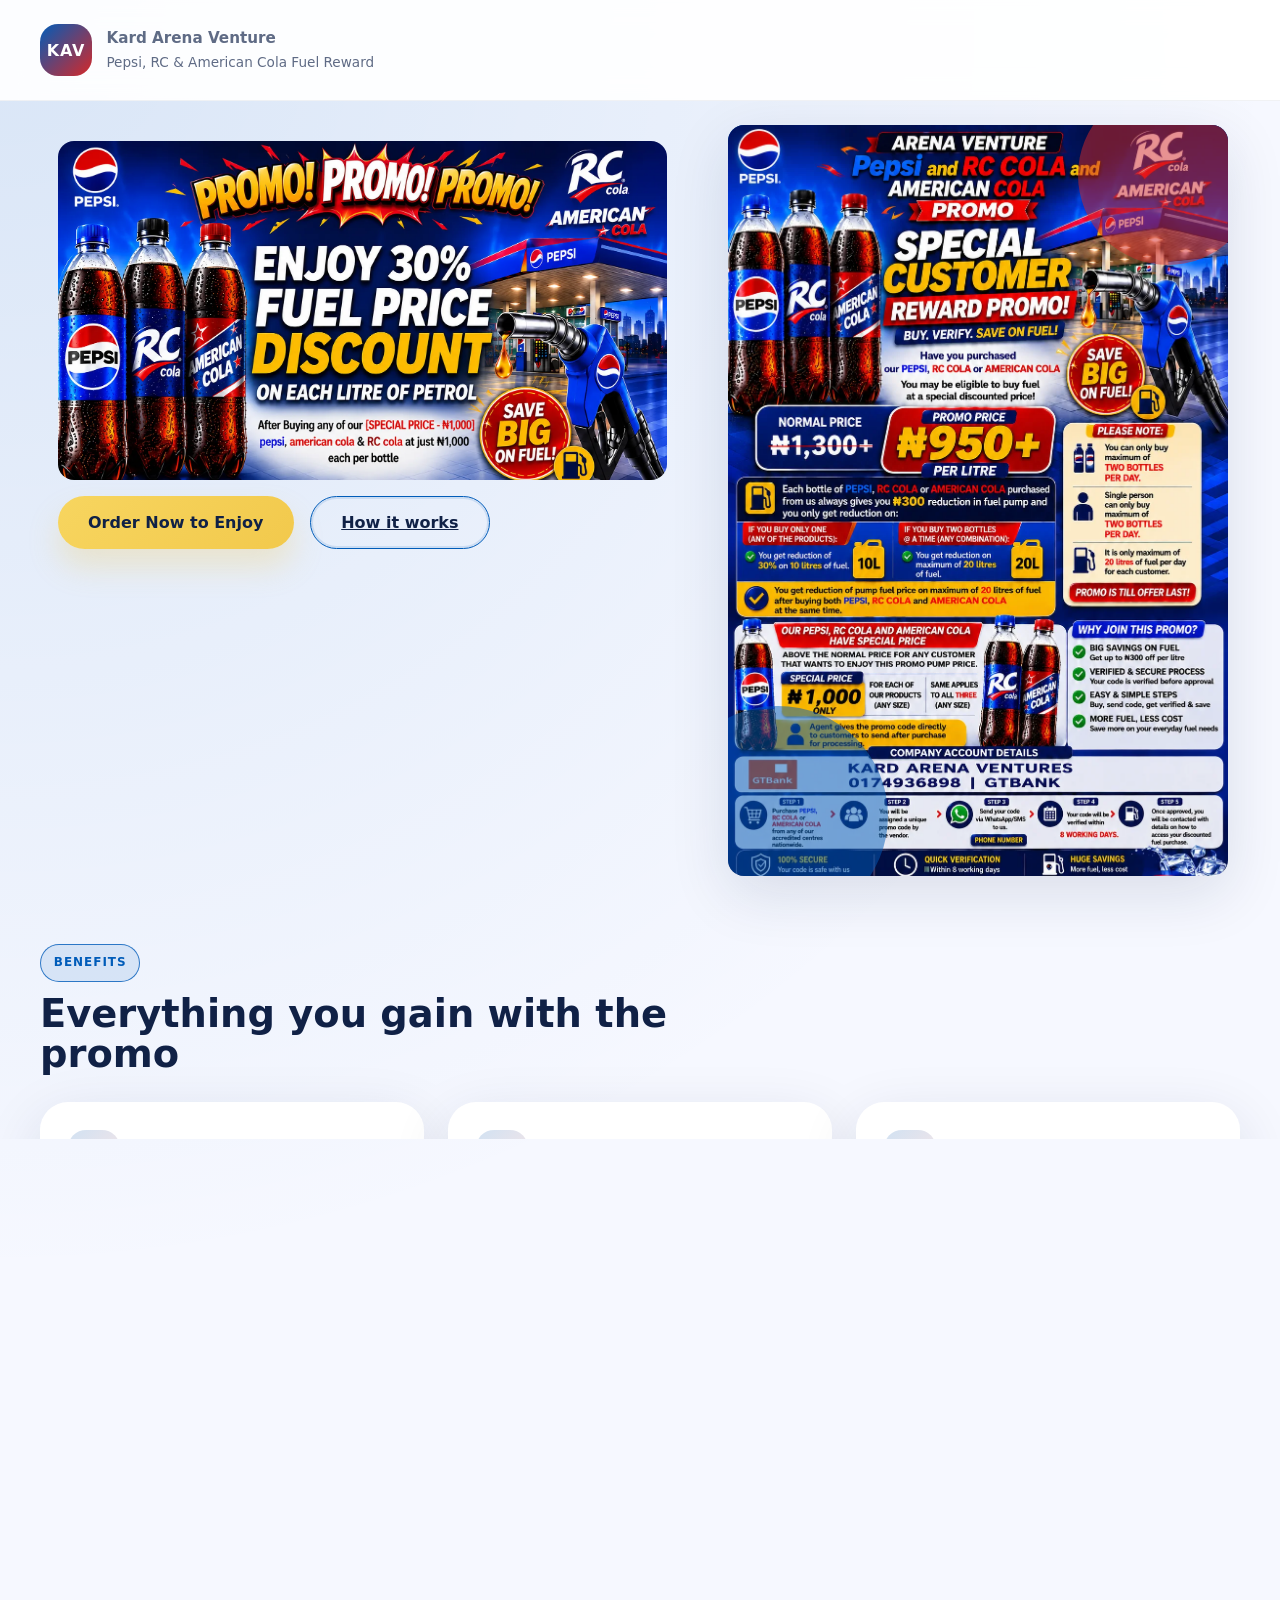
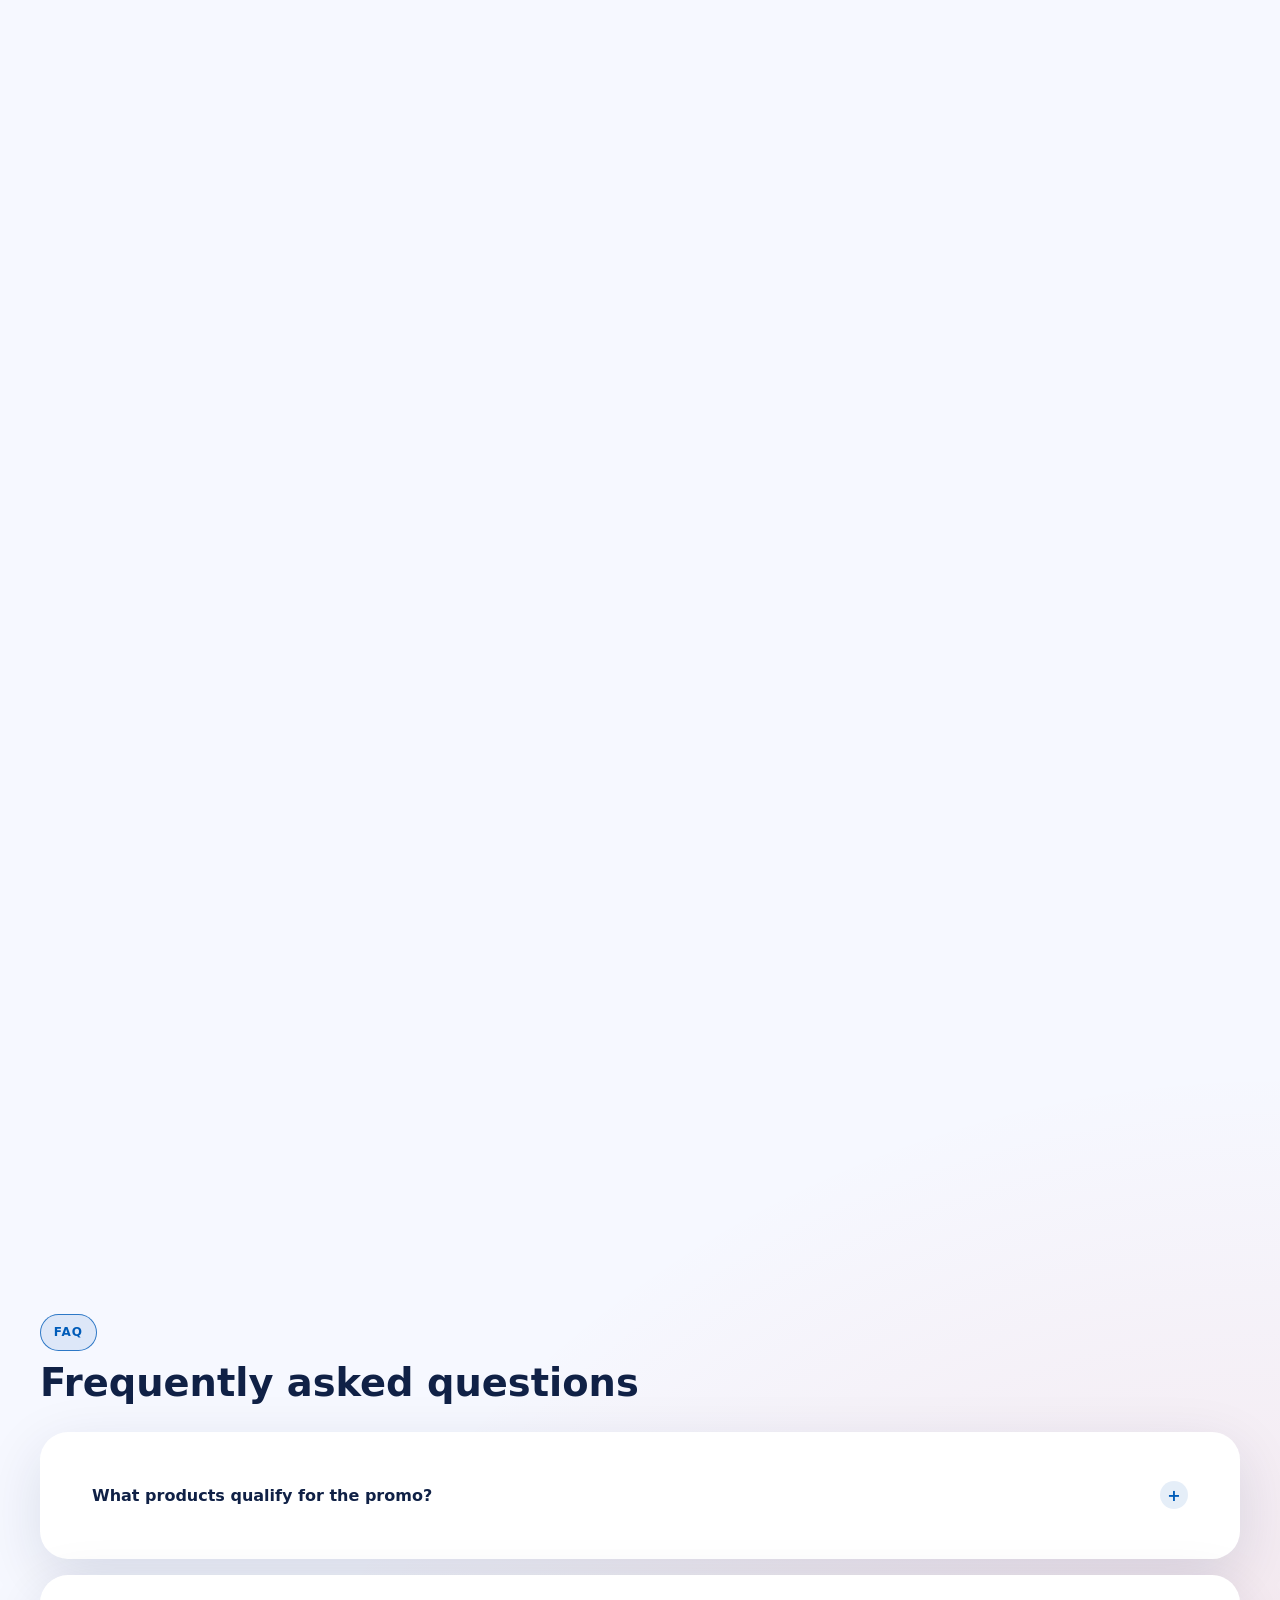
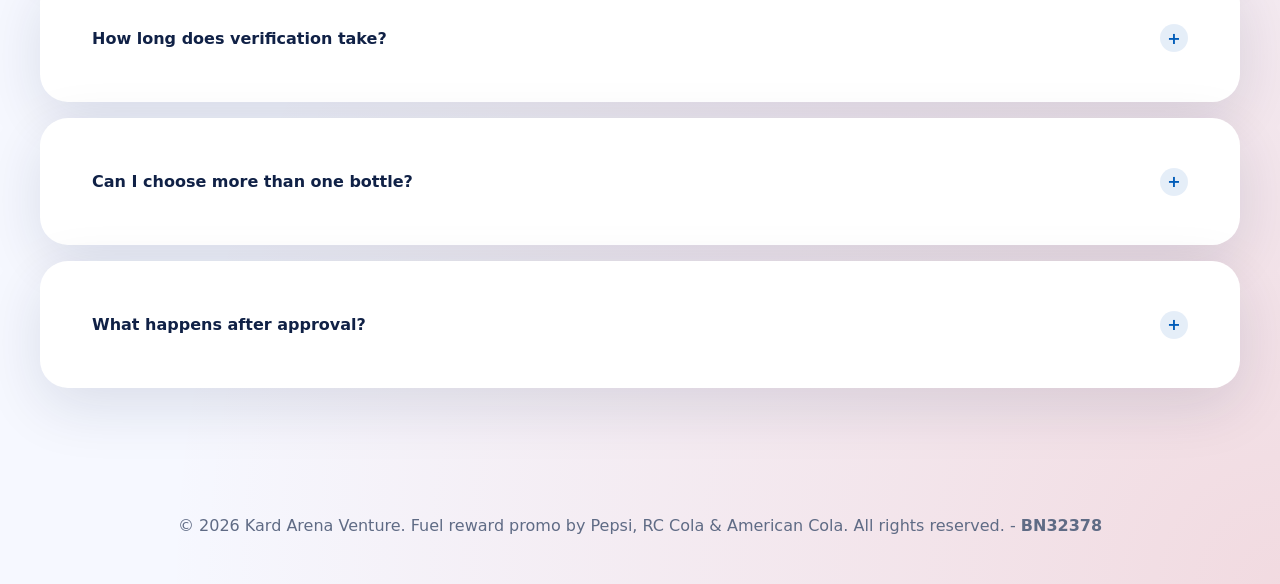
==== public/index.html @ 59dcd25c "Add wrangler.jsonc" ====
<!DOCTYPE html>
<html lang="en">
  <head>
    <meta charset="UTF-8" />
    <meta name="viewport" content="width=device-width, initial-scale=1.0" />
    <title>Arena Venture Fuel Reward Promo</title>
    <link rel="stylesheet" href="style.css" />
  </head>
  <body>
    <div class="page-shell">
      <header class="site-header">
        <div class="brand-wrap">
          <div class="brand-mark">KAV</div>
          <div>
            <p class="brand-name">Kard Arena Venture</p>
            <p class="brand-tag">Pepsi, RC & American Cola Fuel Reward</p>
          </div>
        </div>
      </header>

      <main>
        <section class="hero section-fade" id="hero">
          <div class="hero-image">
            <div class="hero-copy">
              <img src="hero-image.webp" alt="Pepsi Product" class="hero-image-mobile" />
              <div class="hero-actions">
                <button class="button button-primary order-trigger">Order Now to Enjoy</button>
                <a href="#how-it-works" class="button button-link">How it works</a>
              </div>
            </div>
          </div>
          <div class="hero-viz">
            <div class="product-frame">
              <img src="prcac.webp" alt="Pepsi Product">
            </div>
          </div>
        </section>

        <section class="benefits section-fade" id="benefits">
          <div class="section-header">
            <p class="eyebrow">Benefits</p>
            <h2>Everything you gain with the promo</h2>
          </div>
          <div class="benefit-grid">
            <article class="benefit-card">
              <div class="benefit-icon">1</div>
              <h3>Buy Pepsi, RC Cola or American Cola</h3>
              <p>Choose your favorite soda and enjoy the promo offer with every purchase.</p>
            </article>
            <article class="benefit-card">
              <div class="benefit-icon">2</div>
              <h3>Verify Your Purchase</h3>
              <p>Submit your receipt and proof fast through our quick verification process.</p>
            </article>
            <article class="benefit-card">
              <div class="benefit-icon">3</div>
              <h3>Save on Fuel</h3>
              <p>Redeem your reward for discounted fuel prices at partner stations.</p>
            </article>
            <article class="benefit-card">
              <div class="benefit-icon">4</div>
              <h3>Fast Approval</h3>
              <p>Get verified and approved quickly so you can use your fuel discount soon.</p>
            </article>
            <article class="benefit-card">
              <div class="benefit-icon">5</div>
              <h3>Secure Process</h3>
              <p>Your information is protected and only used to deliver the promo successfully.</p>
            </article>
          </div>
        </section>

        <section class="promo-info section-fade" id="promo-info">
          <div class="section-header">
            <p class="eyebrow">Promo information</p>
            <h2>How the reward promo works</h2>
          </div>
          <div class="promo-copy">
            <p>Buy any Pepsi, RC Cola or American Cola product from participating stores, then submit your name, phone number, email, and order details. After verification, you receive confirmation and access to special fuel discounts through our trusted partners.</p>
            <p>It’s simple, safe, and designed to give you the best value whenever you fuel up. The faster you submit, the sooner you can start saving.</p>
          </div>
        </section>

        <section class="how-it-works section-fade" id="how-it-works">
          <div class="section-header">
            <p class="eyebrow">How it works</p>
            <h2>5 steps to claim your fuel reward</h2>
          </div>
          <div class="steps-grid">
            <article class="step-card">
              <div class="step-circle">1</div>
              <h3>Buy Pepsi, RC Cola or American Cola</h3>
              <p>Pick any eligible soda product and keep your receipt for verification.</p>
            </article>
            <article class="step-card">
              <div class="step-circle">2</div>
              <h3>Receive your promo code</h3>
              <p>We send your unique code after you submit the order details.</p>
            </article>
            <article class="step-card">
              <div class="step-circle">3</div>
              <h3>Verification</h3>
              <p>Our team verifies your purchase and confirms eligibility for the promo.</p>
            </article>
            <article class="step-card">
              <div class="step-circle">4</div>
              <h3>Receive approval</h3>
              <p>Once verified, you get a confirmation and can access the fuel discount.</p>
            </article>
          </div>
        </section>

        <section class="faq section-fade" id="faq">
          <div class="section-header">
            <p class="eyebrow">FAQ</p>
            <h2>Frequently asked questions</h2>
          </div>
          <div class="faq-list">
            <div class="faq-card">
              <button class="faq-question" type="button">
                What products qualify for the promo?
                <span class="faq-icon">+</span>
              </button>
              <div class="faq-answer">
                <p>Any Pepsi, RC Cola or American Cola purchase from participating outlets qualifies. Keep your receipt for validation.</p>
              </div>
            </div>
            <div class="faq-card">
              <button class="faq-question" type="button">
                How long does verification take?
                <span class="faq-icon">+</span>
              </button>
              <div class="faq-answer">
                <p>Verification is usually completed within 24 hours. We will contact you once your submission is approved.</p>
              </div>
            </div>
            <div class="faq-card">
              <button class="faq-question" type="button">
                Can I choose more than one bottle?
                <span class="faq-icon">+</span>
              </button>
              <div class="faq-answer">
                <p>Yes. Select the quantity in the order form and submit your details for each purchase.</p>
              </div>
            </div>
            <div class="faq-card">
              <button class="faq-question" type="button">
                What happens after approval?
                <span class="faq-icon">+</span>
              </button>
              <div class="faq-answer">
                <p>You will receive a confirmation message and instructions on how to redeem your fuel discount.</p>
              </div>
            </div>
          </div>
        </section>
      </main>

      <footer class="site-footer">
        <p>© 2026 Kard Arena Venture. Fuel reward promo by Pepsi, RC Cola &amp; American Cola. All rights reserved. - <b>BN32378</b></p>
      </footer>
    </div>

    <div class="modal-overlay" data-modal="orderModal" aria-hidden="true">
      <div class="modal-card" role="dialog" aria-modal="true" aria-labelledby="order-modal-title">
        <!-- <button class="modal-close" data-close="true" aria-label="Close order modal">×</button> -->
        <div class="modal-head">
          <h2 id="order-modal-title">Place Your Order</h2>
          <p>Submit your details to claim the Pepsi, RC Cola &amp; American Cola fuel reward.</p>
        </div>
        <form class="order-form" id="orderForm" onsubmit="return false;" novalidate>
          <div class="form-grid">
            <label>
              Full Name
              <input type="text" name="full_name" required />
            </label>
            <label>
              Phone Number
              <input type="tel" name="phone_number" required />
            </label>
            <label>
                Email Address
                <input type="email" name="email" required />
            </label>
            <label>
              Product
              <select name="product" required>
                <option value="">Select product</option>
                <option value="Pepsi">Pepsi</option>
                <option value="RC Cola">RC Cola</option>
                <option value="American Cola">American Cola</option>
              </select>
            </label>
            <label>
              Quantity
              <input type="number" name="quantity" min="1" value="1" required />
            </label>
            <label>
              Delivery Address
              <input type="text" name="address" required />
            </label>
            <label class="full-width">
              Additional Note (Optional)
              <textarea name="note" rows="4" placeholder="Any special instructions..."></textarea>
            </label>
          </div>
          <p class="form-message" aria-live="polite"></p>
          <div class="modal-actions">
            <button type="button" class="button button-secondary" data-close="true">Cancel</button>
            <button type="submit" class="button button-primary submit-button">
              <span class="spinner" aria-hidden="true"></span>
              Submit Order
            </button>
          </div>
        </form>
      </div>
    </div>

    <!-- Removed obsolete payment-choice modal(s); only online payment is used now. -->

    <div class="modal-overlay success-overlay" data-modal="successModal" aria-hidden="true">
      <div class="modal-card modal-card-success" role="dialog" aria-modal="true" aria-labelledby="success-modal-title">
        <button class="modal-close" data-close="true" aria-label="Close success modal">×</button>
        <div class="modal-head">
          <p class="eyebrow">Success</p>
          <h2 id="success-modal-title">Order Received Successfully</h2>
          <p>Thank you for placing your order. We have received your request successfully. Our team will verify your submission and contact you soon.</p>
        </div>
        <div class="modal-actions modal-actions-center">
          <button type="button" class="button button-primary" data-close="true">Continue Browsing</button>
        </div>
      </div>
    </div>

    <div class="mobile-order-bar">
      <p>Ready to save on fuel?</p>
      <button class="button button-primary order-trigger">Order Now</button>
    </div>

    <script src="script.js" defer></script>
  </body>
</html>
---- public/style.css ----
:root {
  color-scheme: light;
  font-family: Inter, system-ui, -apple-system, BlinkMacSystemFont, "Segoe UI", sans-serif;
  --bg: #f6f8ff;
  --surface: #ffffff;
  --surface-strong: #eef2ff;
  --text: #102146;
  --muted: #5f6b85;
  --pepsi-blue: #005CB9;
  --rc-red: #D62828;
  --cta-gold: #f2c94c;
  --shadow: 0 18px 60px rgba(16, 33, 70, 0.12);
  --radius: 28px;
}

* {
  box-sizing: border-box;
}

html {
  scroll-behavior: smooth;
}

body {
  margin: 0;
  min-height: 100vh;
  background: radial-gradient(circle at top left, rgba(0, 92, 185, 0.12), transparent 32%), radial-gradient(circle at bottom right, rgba(214, 40, 40, 0.14), transparent 28%), var(--bg);
  color: var(--text);
}

img {
  max-width: 100%;
  display: block;
}

button,
input,
select,
textarea {
  font: inherit;
}

button {
  cursor: pointer;
}

.page-shell {
  display: grid;
  grid-template-rows: auto 1fr auto;
  min-height: 100vh;
}

.site-header {
  position: sticky;
  top: 0;
  z-index: 20;
  display: flex;
  justify-content: space-between;
  align-items: center;
  gap: 1rem;
  padding: 1.5rem clamp(1rem, 4vw, 2.5rem);
  background: rgba(255, 255, 255, 0.92);
  backdrop-filter: blur(14px);
  border-bottom: 1px solid rgba(16, 33, 70, 0.06);
}

.brand-wrap {
  display: flex;
  align-items: center;
  gap: 0.9rem;
}

.brand-mark {
  width: 52px;
  height: 52px;
  border-radius: 18px;
  display: grid;
  place-items: center;
  color: #fff;
  background: linear-gradient(135deg, var(--pepsi-blue), var(--rc-red));
  font-weight: 700;
  letter-spacing: 0.05em;
}

.brand-name {
  margin: 0;
  font-weight: 700;
  font-size: 0.95rem;
}

.brand-tag {
  margin: 0;
  color: var(--muted);
  font-size: 0.85rem;
}

main {
  padding: 0 clamp(1rem, 4vw, 2.5rem) 2rem;
}

.section-header {
  max-width: 740px;
  margin-bottom: 1.75rem;
}

.eyebrow {
  display: inline-flex;
  align-items: center;
  gap: 0.5rem;
  padding: 0.45rem 0.8rem;
  border-radius: 999px;
  border: 1px solid rgba(0, 92, 185, 0.8);
  background: rgba(0, 92, 185, 0.1);
  color: var(--pepsi-blue);
  text-transform: uppercase;
  letter-spacing: 0.08em;
  font-size: 0.75rem;
  font-weight: 700;
}

h1,
h2,
h3 {
  margin: 0;
  line-height: 1.05;
}

h1 {
  font-size: clamp(2.8rem, 5vw, 4.2rem);
  letter-spacing: -0.04em;
}

h2 {
  font-size: clamp(2rem, 3vw, 2.8rem);
}

h3 {
  font-size: 1.1rem;
}

p {
  line-height: 1.75;
  color: var(--muted);
}

.button {
  border: none;
  border-radius: 999px;
  padding: 1rem 1.9rem;
  transition: transform 0.25s ease, box-shadow 0.25s ease, background 0.25s ease;
  font-weight: 700;
  color: var(--text);
  text-align: center;
}

.button:hover {
  transform: translateY(-1px);
}

.button-primary {
  background: linear-gradient(135deg, #f7d55f, #f2c94c);
  box-shadow: 0 18px 30px rgba(242, 201, 76, 0.25);
}

.button-secondary {
  color: #fff;
  background: rgba(16, 33, 70, 0.9);
}

.button-link {
  border: 1px solid var(--pepsi-blue);
  background: transparent;
  box-shadow: inset 0 0 0 2px rgba(0, 92, 185, 0.12);
}

.hero {
  display: grid;
  grid-template-columns: 1.1fr 0.9fr;
  align-items: normal;
  gap: 2rem;
  padding: .5rem 0 .5rem .1rem;
  margin-top: 1rem;
}

.hero-image {
  border-radius: 16px;
  width: fit-content;
  height: fit-content;
  padding: 1rem;
  display: flex;
  justify-content: center;
  align-items: center;
  /* background-image: url(./background.png);
  background-repeat: no-repeat;
  background-size: cover; */
}

.hero-copy {
  max-width: 620px;
  color: var(--text);
}

.hero-copy img {
  border-radius: 16px;
  margin-bottom: 1rem;
}

.hero-copy p {
  font-size: 1.1rem;
  margin: 1.5rem 0 2rem;
}

.hero-actions {
  display: flex;
  flex-wrap: wrap;
  gap: 1rem;
}

.hero-viz {
  display: grid;
  place-items: center;
  gap: 1.25rem;
}

.product-frame {
  width: min(500px, 100%);
  min-height: fit-content;
  border-radius: 16px;
  background: linear-gradient(180deg, rgba(0, 92, 185), rgba(255, 255, 255, 0.8));
  box-shadow: var(--shadow);
  position: relative;
  overflow: hidden;
}

.product-frame::before,
.product-frame::after {
  content: "";
  position: absolute;
  border-radius: 50%;
}

.product-frame::before {
  width: 180px;
  height: 180px;
  top: -40px;
  right: -30px;
  background: rgba(214, 40, 40, 0.5);
}

.product-frame::after {
  width: 220px;
  height: 220px;
  bottom: -50px;
  left: -60px;
  background: rgba(0, 92, 185, 0.5);
}

.product-tag {
  position: absolute;
  top: 1.4rem;
  left: 1.4rem;
  padding: 0.85rem 1rem;
  border-radius: 18px;
  background: rgba(255, 255, 255, 0.92);
  color: var(--pepsi-blue);
  font-weight: 700;
  letter-spacing: 0.03em;
}

.product-frame-alt {
  transform: translateX(30px);
  background: linear-gradient(180deg, rgba(214, 40, 40, 0.14), rgba(255, 255, 255, 0.86));
}

.product-frame-alt .product-tag {
  color: var(--rc-red);
}

.benefits,
.promo-info,
.how-it-works,
.faq {
  padding: 3rem 0;
}

.benefit-grid {
  display: grid;
  grid-template-columns: repeat(3, minmax(0, 1fr));
  gap: 1.5rem;
}

.benefit-card,
.step-card,
.faq-card {
  background: var(--surface);
  border-radius: 28px;
  padding: 1.75rem;
  box-shadow: var(--shadow);
}

.benefit-card {
  min-height: 230px;
}

.benefit-icon {
  width: 52px;
  height: 52px;
  display: grid;
  place-items: center;
  border-radius: 18px;
  margin-bottom: 1rem;
  background: linear-gradient(135deg, rgba(0, 92, 185, 0.18), rgba(214, 40, 40, 0.12));
  color: var(--pepsi-blue);
  font-weight: 700;
}

.step-card {
  display: grid;
  gap: 1rem;
}

.steps-grid {
  display: grid;
  grid-template-columns: repeat(2, minmax(0, 1fr));
  gap: 1.5rem;
}

.step-circle {
  width: 58px;
  height: 58px;
  display: grid;
  place-items: center;
  border-radius: 18px;
  font-weight: 700;
  color: #fff;
  background: linear-gradient(135deg, var(--pepsi-blue), var(--rc-red));
}

.promo-copy {
  max-width: 760px;
  display: grid;
  gap: 1rem;
  color: var(--muted);
}

.faq-list {
  display: grid;
  gap: 1rem;
}

.faq-card {
  overflow: hidden;
}

.faq-question {
  width: 100%;
  display: flex;
  align-items: center;
  justify-content: space-between;
  padding: 1.35rem 1.5rem;
  background: var(--surface);
  border: none;
  border-radius: 24px;
  font-size: 1rem;
  font-weight: 700;
  color: var(--text);
}

.faq-icon {
  display: inline-flex;
  width: 28px;
  height: 28px;
  align-items: center;
  justify-content: center;
  border-radius: 50%;
  background: rgba(0, 92, 185, 0.1);
  color: var(--pepsi-blue);
}

.faq-answer {
  max-height: 0;
  padding: 0 1.5rem;
  color: var(--muted);
  overflow: hidden;
  transition: max-height 0.35s ease, padding 0.35s ease;
}

.faq-card.active .faq-answer {
  max-height: 260px;
  padding: 1rem 1.5rem 1.5rem;
}

.site-footer {
  padding: 1.75rem clamp(1rem, 4vw, 2.5rem);
  text-align: center;
  color: var(--muted);
}

.modal-overlay {
  position: fixed;
  inset: 0;
  display: none;
  background: rgba(16, 33, 70, 0.45);
  padding: 1.5rem;
  z-index: 50;
  overflow-y: auto;
}

.modal-overlay.active {
  display: flex;
}

.modal-card {
  margin: auto;
  width: min(680px, 100%);
  border-radius: 10px;
  padding: 2rem;
  background: var(--surface);
  box-shadow: 0 32px 80px rgba(16, 33, 70, 0.18);
  transform: translateY(30px);
  opacity: 0;
  animation: modalIn 0.35s ease forwards;
}

.modal-card-success {
  text-align: center;
}

@keyframes modalIn {
  to {
    opacity: 1;
    transform: translateY(0);
  }
}

.modal-close {
  position: absolute;
  top: 1rem;
  right: 1rem;
  width: 42px;
  height: 42px;
  border: none;
  border-radius: 50%;
  background: rgba(16, 33, 70, 0.08);
  color: var(--text);
  font-size: 1.35rem;
}

.modal-head {
  display: grid;
  gap: 0.75rem;
  margin: 2rem 0 1.5rem 0;
}

.order-form label {
  display: grid;
  gap: 0.65rem;
  font-size: 0.9rem;
  color: var(--text);
}

.order-form input,
.order-form select,
.order-form textarea {
  width: 100%;
  border: 1px solid rgba(16, 33, 70, 0.14);
  border-radius: 18px;
  padding: 0.95rem 1rem;
  background: #fff;
  color: var(--text);
  transition: border-color 0.2s ease, box-shadow 0.2s ease;
}

.order-form input:focus,
.order-form select:focus,
.order-form textarea:focus {
  outline: none;
  border-color: var(--pepsi-blue);
  box-shadow: 0 0 0 3px rgba(0, 92, 185, 0.12);
}

.form-grid {
  display: grid;
  grid-template-columns: repeat(2, minmax(0, 1fr));
  gap: 1rem;
}

.full-width {
  grid-column: 1 / -1;
}

.form-message {
  min-height: 1.4rem;
  margin: 1rem 0 0;
  color: var(--rc-red);
  font-weight: 600;
}

.payment-choice-actions {
  display: flex;
  flex-wrap: wrap;
  justify-content: center;
  gap: 1rem;
  margin: 0.5rem 0 1rem;
}

.payment-choice-actions .button {
  min-width: 220px;
}

.modal-actions {
  margin-top: 1.75rem;
  display: flex;
  justify-content: flex-end;
  gap: 1rem;
  flex-wrap: wrap;
}

.modal-actions-center {
  justify-content: center;
}

.spinner {
  width: 1rem;
  height: 1rem;
  margin-right: 0.65rem;
  border: 3px solid rgba(255, 255, 255, 0.36);
  border-top-color: rgba(16, 33, 70, 0.85);
  border-radius: 50%;
  display: inline-block;
  vertical-align: middle;
  opacity: 0;
  animation: spin 0.8s linear infinite;
}

button.loading .spinner {
  opacity: 1;
}

button.loading {
  pointer-events: none;
}

@keyframes spin {
  to {
    transform: rotate(360deg);
  }
}

.mobile-order-bar {
  display: none;
  position: fixed;
  inset: auto 0 0;
  z-index: 30;
  background: rgba(255, 255, 255, 0.92);
  border-top: 1px solid rgba(16, 33, 70, 0.08);
  padding: 1rem 1.25rem;
  gap: 1rem;
  align-items: center;
  justify-content: space-between;
}

.mobile-order-bar p {
  margin: 0;
  color: var(--text);
  font-weight: 700;
}

.section-fade {
  opacity: 0;
  transform: translateY(24px);
  animation: fadeInUp 0.8s ease forwards;
}

.section-fade:nth-of-type(1) { animation-delay: 0.1s; }
.section-fade:nth-of-type(2) { animation-delay: 0.2s; }
.section-fade:nth-of-type(3) { animation-delay: 0.3s; }
.section-fade:nth-of-type(4) { animation-delay: 0.4s; }
.section-fade:nth-of-type(5) { animation-delay: 0.5s; }

@keyframes fadeInUp {
  to {
    opacity: 1;
    transform: translateY(0);
  }
}

@media (max-width: 1024px) {
  .hero {
    grid-template-columns: 1fr;
  }

  .steps-grid,
  .benefit-grid {
    grid-template-columns: 1fr;
  }
}

@media (max-width: 760px) {
  .site-header {
    flex-wrap: wrap;
    justify-content: center;
  }

  .page-shell {
    padding-bottom: 90px;
  }

  .payment-choice-actions {
    flex-direction: column;
  }

  .payment-choice-actions .button {
    width: 100%;
  }

  .payment-choice-actions {
    flex-direction: column;
  }

  .payment-choice-actions .button {
    width: 100%;
  }

  .hero-copy h1 {
    font-size: 2.5rem;
  }

  .hero-actions {
    flex-direction: column;
    align-items: stretch;
  }

  .product-frame {
    min-height: 260px;
  }

  .form-grid {
    grid-template-columns: 1fr;
  }

  .mobile-order-bar {
    display: flex;
  }
}

@media (prefers-reduced-motion: reduce) {
  *,
  *::before,
  *::after {
    animation: none !important;
    transition: none !important;
  }
}
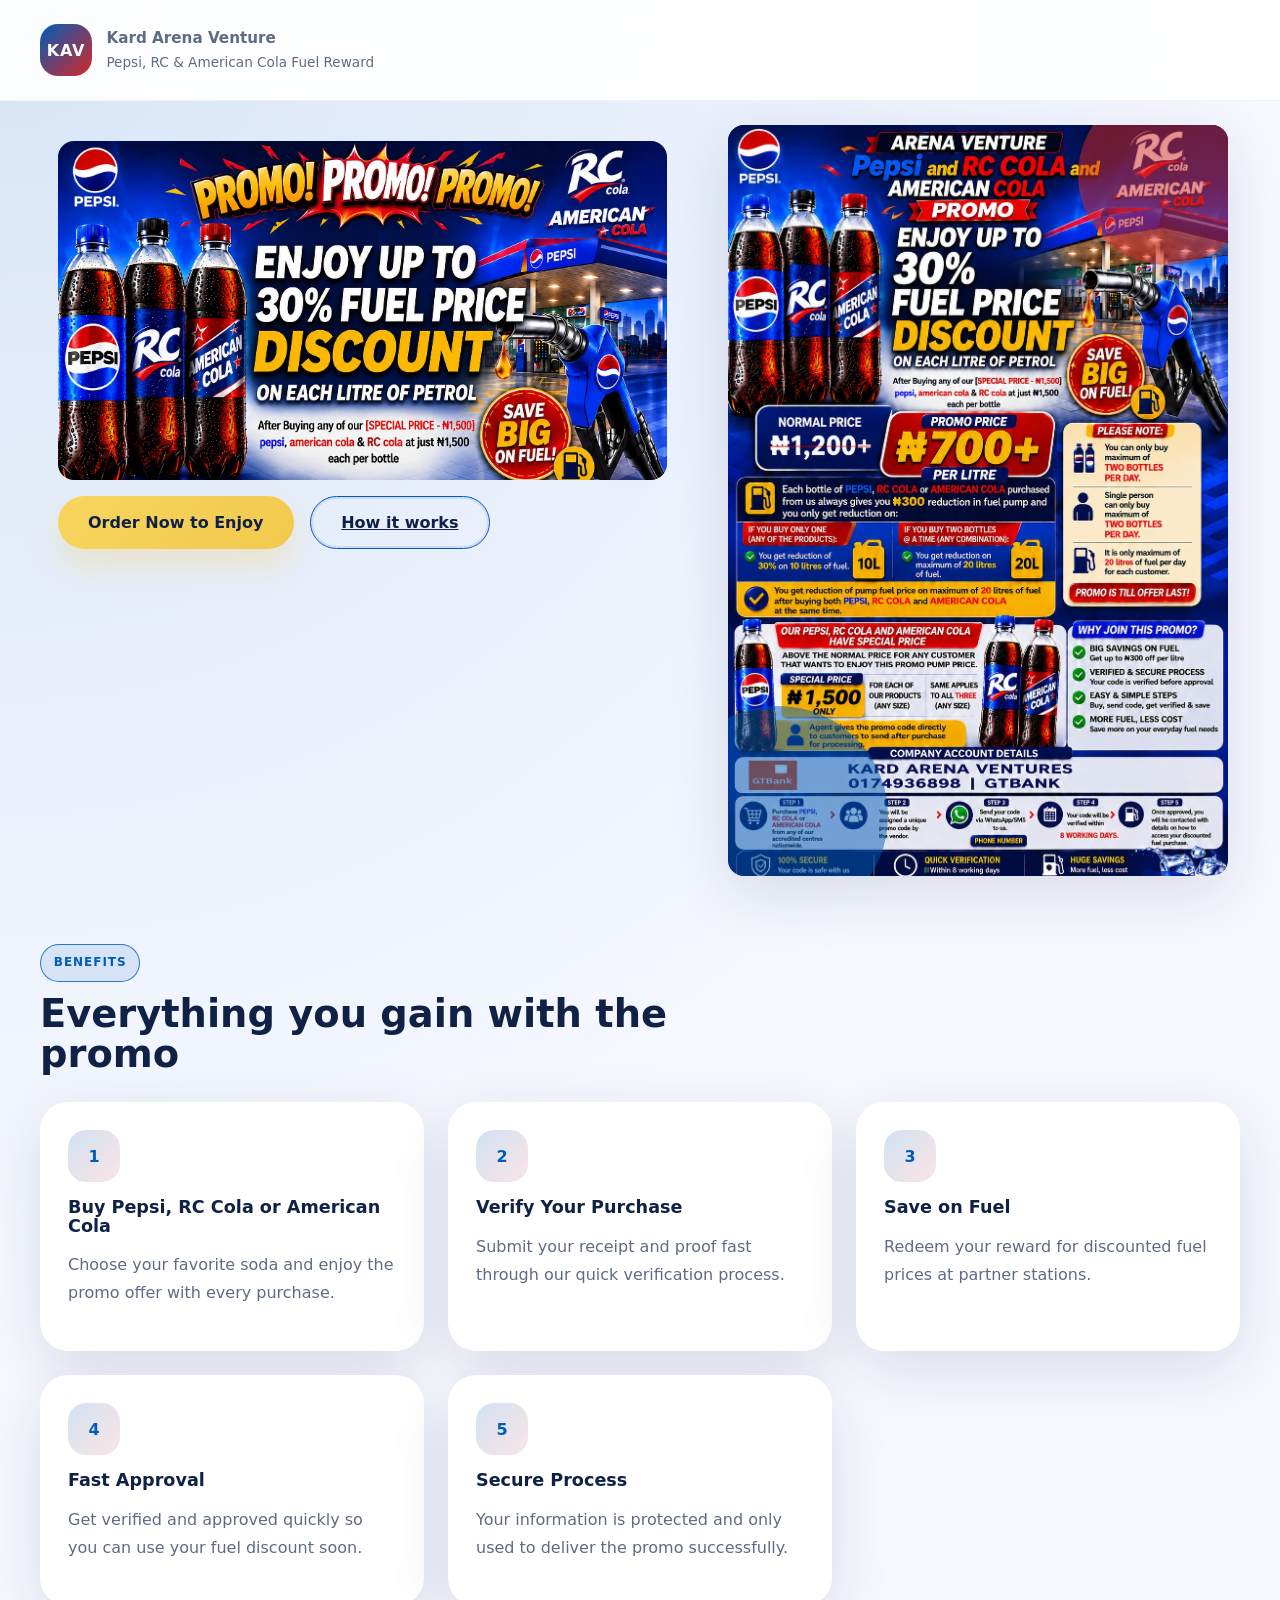
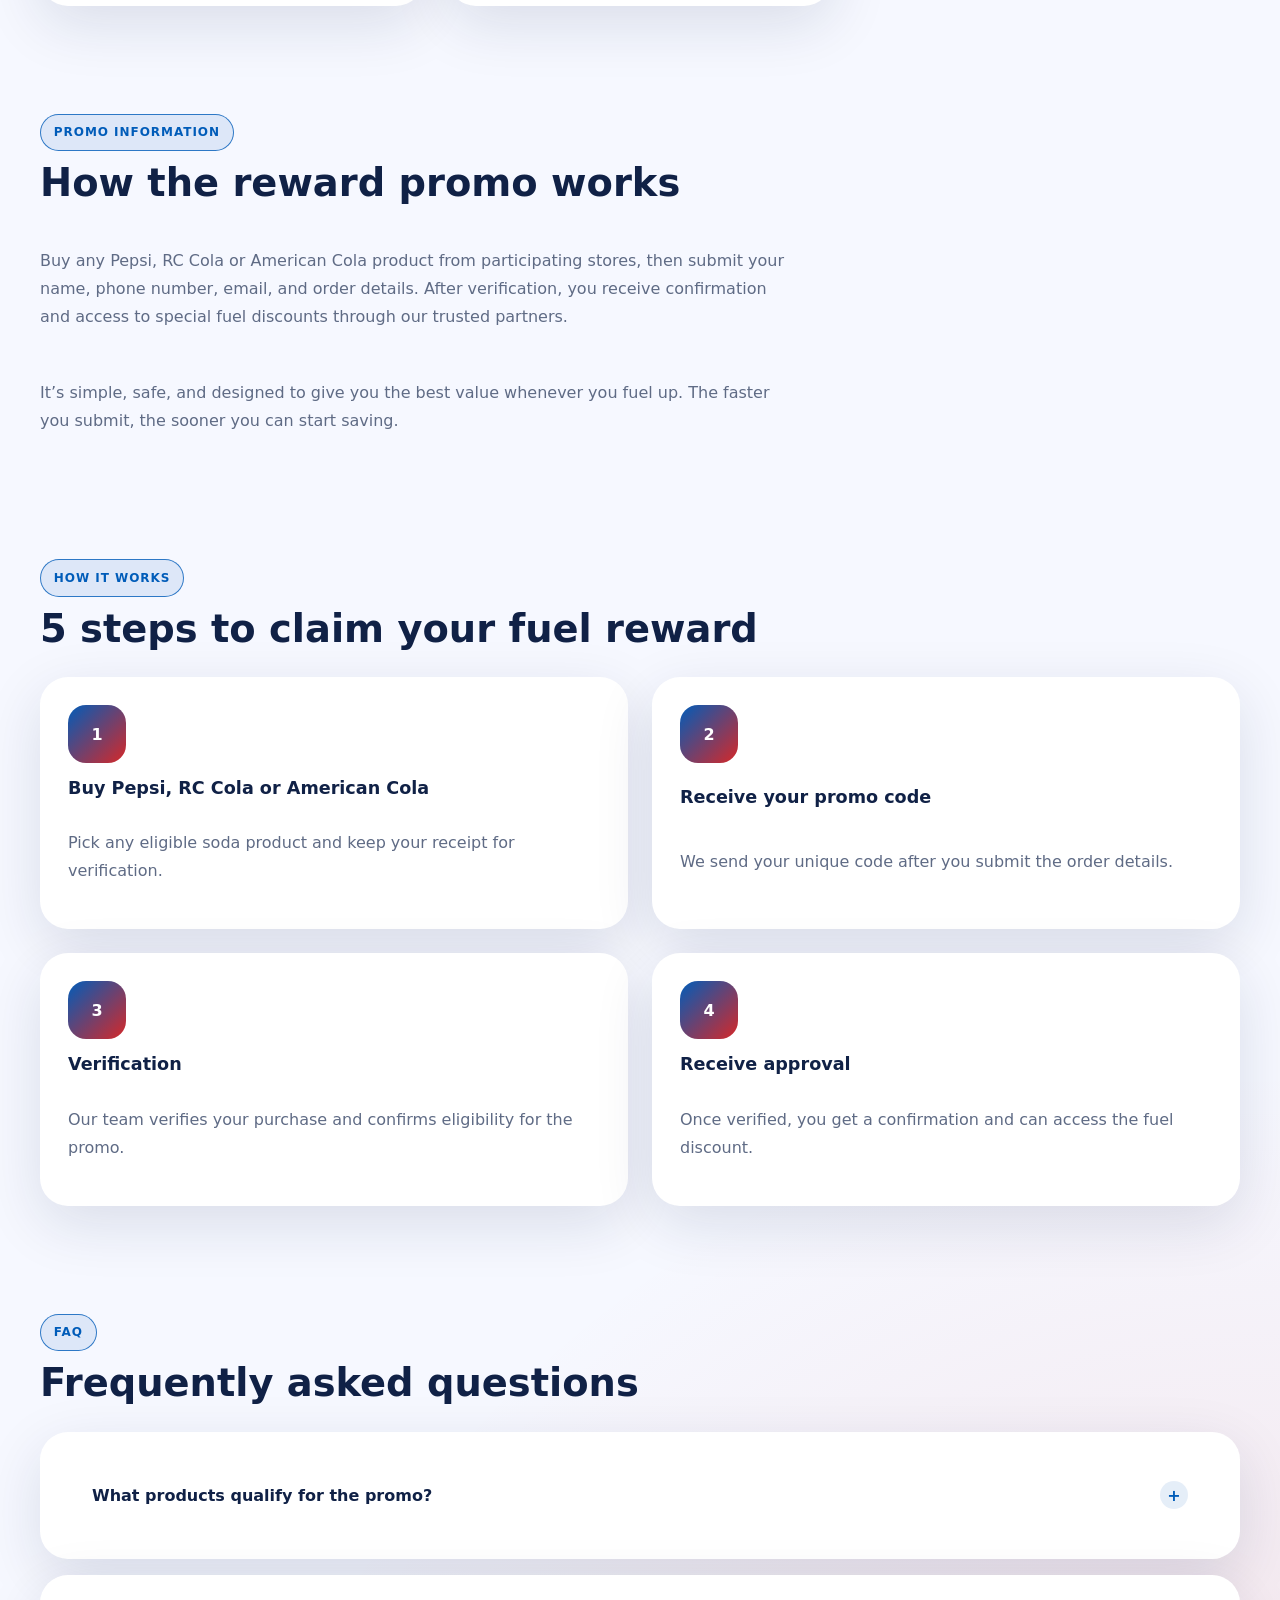
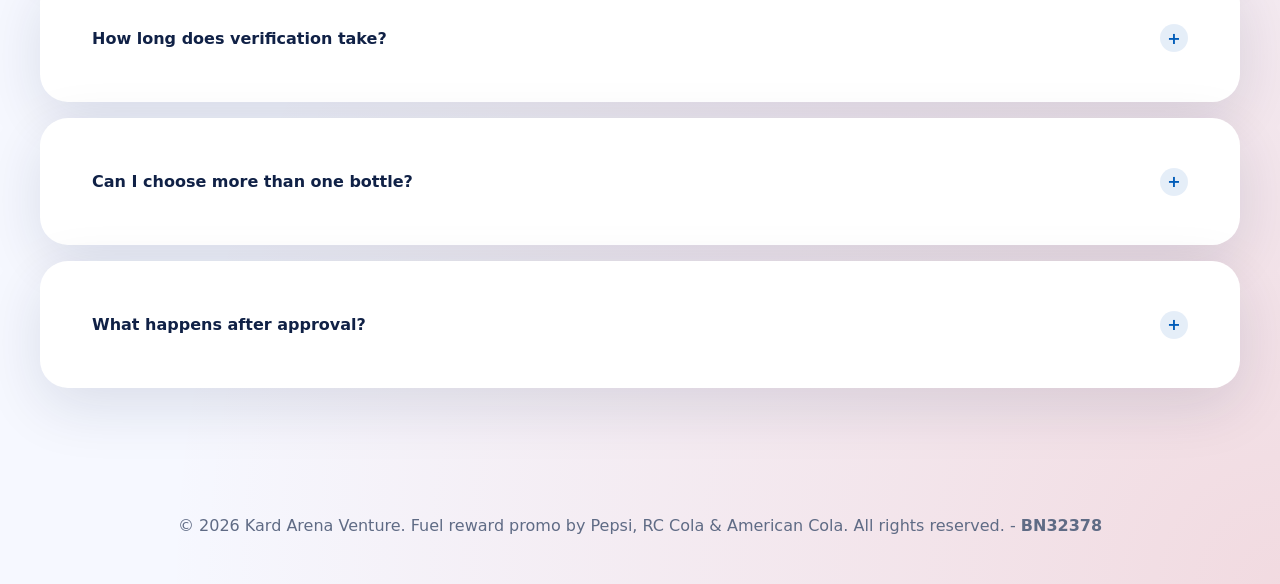
==== commit 745ed037: "Image Update" ====
--- a/public/index.html
+++ b/public/index.html
@@ -5,6 +5,7 @@
     <meta name="viewport" content="width=device-width, initial-scale=1.0" />
     <title>Arena Venture Fuel Reward Promo</title>
     <link rel="stylesheet" href="style.css" />
+    <link rel="shortcut icon" href="fcon.webp" type="image/x-icon">
   </head>
   <body>
     <div class="page-shell">
